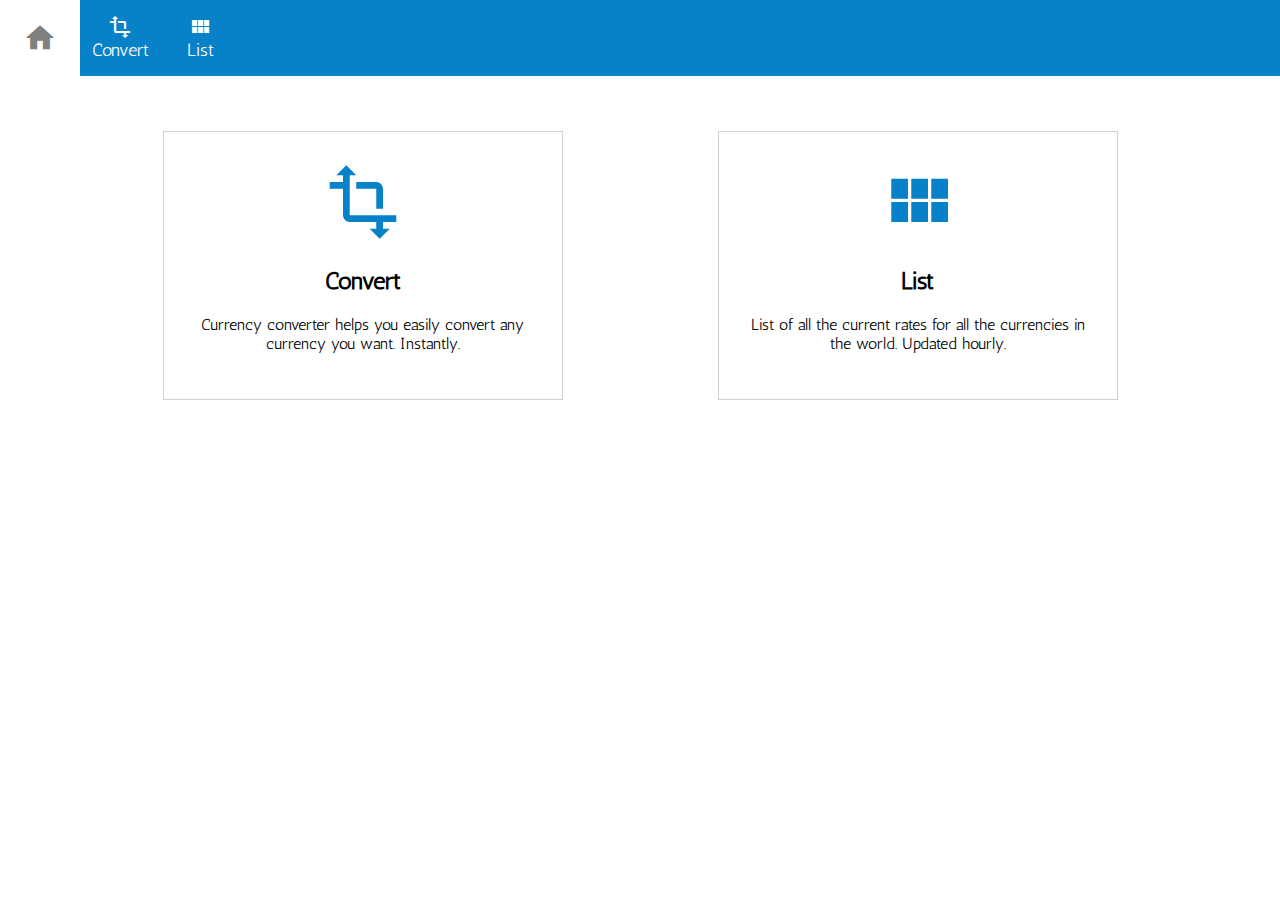
==== index.html @ 5829c6e4 "Make app responsive" ====
<!DOCTYPE html>
<html>
  <head>
    <title>Currency Converter</title>
    <meta charset = "UTF-8">
    <meta name="viewport" content="width=device-width">
    <link rel='stylesheet' href='style.css' />
    <link rel="stylesheet" href="https://fonts.googleapis.com/icon?family=Material+Icons">
    <link rel="icon" href="favicon.ico">
    <link href='https://fonts.googleapis.com/css?family=Antic' rel='stylesheet'>
    <script src="jquery-3.2.1.js"></script>
    <script src="my_jquery.js"></script>
  </head>
  <body>
    
    <!-- Navigation -->
    <div class="nav">
      
      <a href="#" class="home active">
        <i class="material-icons icon">
          home
        </i>
      </a>
      
      <a href="#" class="convert">
        <i class="material-icons icon">
          transform
        </i>
        Convert
      </a>
      
      <a href="#" class="list">
        <i class="material-icons icon">
          view_module
        </i>
        List
      </a>
      
      <a href="#" id="toggle">&#9776;</a>

      <h1>Currency Converter</h1>
      
    </div>

    <!-- Homepage -->
    <div class="homepage">

      <!-- Convert link -->
      <a href="#" class="convert link">
        <span class="material-icons icon">
          transform
        </span>
        <h2>
          Convert
        </h2>
        <p class="description">
          Currency converter helps you easily convert any currency you want. Instantly.
        </p>
      </a>

      <!-- List link -->
      <a href="#" class="list link">
        <span class="material-icons icon">
          view_module
        </span>
        <h2>
          List
        </h2>
        <p class="description">
          List of all the current rates for all the currencies in the world. Updated hourly.
        </p>
      </a>
      
    </div>

    <!-- Convert page -->
    <div class = "convert_page">

      <div class = "select">
        <h2>Choose your currencies</h2>
        <i class="material-icons icon">euro_symbol</i>
        <!-- spinner -->
        <div class="spinner zero">
          <div class="bounce1"></div>
          <div class="bounce2"></div>
          <div class="bounce3"></div>
        </div>
        <select class = "list1"></select>
        <a href = "#" class = "swap" title="Swap currencies">&#8646;</a>
        <select class = "list2"></select>
      </div>
      
      
      <div class="calculate">
        <h2>Convert from both sides</h2>
        <i class="material-icons icon">transform</i>
        <input type = "text" class="input1" placeholder="Amount:"></input>
        <input type = "text" class="input2" placeholder="Amount:"></input>
        <!-- spinner -->
        <div class="spinner one">
          <div class="bounce1"></div>
          <div class="bounce2"></div>
          <div class="bounce3"></div>
        </div>
        <p class="stringConvert">Result here.</p>
      </div>

    </div>
    
    <!-- List page -->
    <div class = "list_page">

        <h2>Rates</h2>
        <input type="text" placeholder="Search" class="search"></input>
        <!-- Spinner -->
        <div class="spinner two">
          <div class="bounce1"></div>
          <div class="bounce2"></div>
          <div class="bounce3"></div>
        </div>
        <!-- Scroll to top button -->
        <a href="#" id="toTop" class="material-icons" title="Scroll to top">
          keyboard_arrow_up
        </a>
        
      </div>
      
  </body>
</html>
---- style.css ----
* {
    box-sizing: border-box;
}

html {
    overflow-y: scroll;
}

body {
    margin: 0px;
    padding: 76px 0px 0px;
    font-family: 'Antic';
    width: 100%;
}

a {
    transition: background-color 0.2s, color 0.2s, box-shadow 0.2s, border 0.2s;
}

/* Navigation */
.nav {
    display: inline-block;
    position: absolute;
    top: 0;
    width: 100%;
    margin: 0px;
    background-color: #0782c8;
    z-index: 1;
}

.nav a {
    display: inline-block;
    float: left;
    width: 80px;
    font-size: 18px;
    padding: 15px 0px;
    text-align: center;
    transition: none;
}

.nav a:link, .nav a:visited {
    text-decoration: none;
    color: white;
}

.nav a:hover {
    background-color: rgba(0, 0, 0, 0.16);
}

.nav a.active {
    background-color: white;
    color: grey;
}

.nav a .icon {
    display: block;
    font-size: 24px;
}

.nav a.home .icon {
    font-size: 34px;
    padding: 6px 0px;
}

#toggle {
    display: none;
    position: absolute;
    top: 0px;
    right: 0px;
    width: 60px;
    font-size: 24px;
    padding: 10px 0px;
}

@media (max-width: 1000px) {

    .nav a:not(:first-child) {
        display: none;
    }

    #toggle {
        display: inline-block;
    }

    .nav.responsive a {
        display: block;
        width: 100%;
    }

    .nav.responsive a.active {
        background-color: transparent;
        color: silver;
    }

}

/* timestamp */
.timestamp {
    position: absolute;
    top: 15px;
    right: 15px;
    color: white;
    z-index: 2;
}

@media (max-width: 1000px) {
    .timestamp {
        top: 80px;
        color: grey;
        z-index: 0;
    }
}

/*Main title  */
h1 {
    display: none;
    font-size: 25px;
    text-align: center;
    font-weight: normal;
    padding: 20px 260px 5px;
    margin: 0px;
    color: white;
}

@media (max-width: 1000px) {
    h1 {
        display: none;
    }
}

/* Pages */
.homepage, .convert_page, .list_page {
    padding: 25px;
    text-align: center;
}

.convert_page, .list_page {
    display: none;
}

/* Homepage */
.link {
    display: inline-block;
    vertical-align: top;
    width: 400px;
    margin: 30px 75px;
    padding: 30px;
    border: 1px solid rgba(0, 0, 0, 0.180);
}

.link:link, .link:visited {
    text-decoration: none;
    color: black;
}

.link:hover {
    border-color: rgba(0, 0, 0, 0.400);
}

.link .icon {
    font-size: 80px;
    color: #0782c8;
}

@media (max-width: 620px) {
    .link {
        width: 70%;
        margin: 30px auto;
    }
}

/* Convert page */
.convert_page h2 {
    position: absolute;
    width: 100%;
    top: 0px;
    margin: 0px;
    padding: 6px 0px;
    text-align: center;
    font-weight: normal;
    font-size: 22px;
    background-color: rgba(0, 0, 0, 0.115);
    border-radius: 2px 2px 0px 0px;
}

.convert_page .icon {
    position: absolute;
    top: 10px;
    left: 8px;
    font-size: 20px;
    color: grey;
}

.select, .calculate {
    position: relative;
    text-align: center;
    width: 80%;
    margin: 25px auto;
    padding: 40px 0px 0px;
    background-color: white;
    border: 1px solid rgba(0, 0, 0, 0.180);
    border-radius: 3px;
}

.calculate {
    margin-top: 50px;
    padding-bottom: 30px;
}

.input1, .input2, .list1, .list2 {
    font-size: 20px;
    font-family: 'Antic';
    margin: 60px 50px;
    padding: 5px 0px;
    border: 1px solid rgba(0, 0, 0, 0.180);
    border-radius: 5px;
}

.input1, .input2 {
    text-align: right;
    padding-right: 10px;
    width: 20%;
}

.list1, .list2 {
    width: 25%;
}

.swap {
    display: inline-block;
    font-size: 24px;
    padding: 0px 6px 2px;
    border-radius: 25px;
}

.swap:link, .swap:visited {
    text-decoration: none;
    font-weight: bold;
    background-color: rgba(0, 0, 0, 0.115);
    color: #0782c8;
}

.swap:hover {
    color: black;
}

.swap:active {
    background-color: rgba(0, 0, 0, 0.250);
}

.stringSelect {
    position: absolute;
    width: 100%;
    margin: 0px;
    top: 50px;
    font-size: 18px;
}

.stringConvert {
    position: absolute;
    width: 100%;
    margin: 0px;
    bottom: 35px;
    font-size: 18px;
}

@media (max-width: 1000px) {
    .select, .calculate {
        width: 90%;
    }
    
    .list1, .list2 {
        display: block;
        width: 70%;
        margin: 30px auto;
    }
    
    .input1, .input2 {
        display: block;
        width: 60%;
        margin: 40px auto;
    }

    .stringSelect {
        top: 45px;
    }
    
    .stringConvert {
        bottom: 15px;
    }

    .convert_page .icon {
        font-size: 18px;
    }

}

@media (max-width: 400px) {
    .convert_page .icon {
        display: none;
    }
}
/* List page*/
.search {
    font-size: 22px;
    text-align: center;
    border: none;
    background-color: transparent;
    font-family: 'Antic';
}

.search:focus {
    outline-width: 0;
}

.rates {
    display: grid;
    grid-template-columns: repeat(auto-fit, minmax(200px, 1fr));
    grid-template-rows: repeat(auto-fit, 1fr);
    grid-gap: 15px;
    justify-items: center;
    width: 100%;
    padding: 0px 80px;
}

@media (max-width: 430px) {
    .rates {
        padding: 0px;
    }
}

.currency_rates {
    width: 200px;
    background-color: white;
    border: 1px solid rgba(0, 0, 0, 0.180);
    border-radius: 3px;
}

.currency, .rate {
    display: inline-block;
    width: 50%;
    padding: 10px;
}
.currency {
    background-color: rgba(0, 0, 0, 0.115);
    margin: 0px;
}

.rate {
    margin: 0px;
}

.stringList {
    font-size: 18px;
}

/* Spinners */
.spinner {
    display: none;
    margin: 100px auto 0;
    width: 70px;
    text-align: center;
}

.spinner > div {
    width: 18px;
    height: 18px;
    background-color: #0782c8;
    border-radius: 100%;
    display: inline-block;
    -webkit-animation: sk-bouncedelay 1.4s infinite ease-in-out both;
    animation: sk-bouncedelay 1.4s infinite ease-in-out both;
}

.spinner .bounce1 {
    -webkit-animation-delay: -0.32s;
    animation-delay: -0.32s;
}

.spinner .bounce2 {
    -webkit-animation-delay: -0.16s;
    animation-delay: -0.16s;
}

.spinner.one, .spinner.zero {
    position: absolute;
    width: 100%;
    margin: 0px auto;
}

.spinner.zero {
    top: 50px;
}

.spinner.one {
    bottom: 60px;
}

@media (max-width: 1000px) {
    .spinner.one {
        bottom: 40px;
    }
}

.spinner.one > div, .spinner.zero > div {
    width: 10px;
    height: 10px;
    animation-duration: 0.6s;

}

.spinner.one .bounce1, .spinner.zero .bounce1 {
    -webkit-animation-delay: -0.25s;
    animation-delay: -0.25s;
}

.spinner.one .bounce2, .spinner.zero .bounce2 {
    -webkit-animation-delay: -0.15s;
    animation-delay: -0.15s;
}

@-webkit-keyframes sk-bouncedelay {
    0%, 80%, 100% { -webkit-transform: scale(0) }
    40% { -webkit-transform: scale(1.0) }
}

@keyframes sk-bouncedelay {
    0%, 80%, 100% { 
        -webkit-transform: scale(0);
        transform: scale(0);
    } 40% { 
        -webkit-transform: scale(1.0);
        transform: scale(1.0);
    }
}

/* Scroll to top button */
#toTop {
    display: none;
    position: fixed;
    margin: 0px;
    bottom: 25px;
    right: 15px;
    padding: 7px;
    border-radius: 3px;
    font-weight: bold;
    border: none;
    outline: none;
}

#toTop:link, #toTop:visited {
    text-decoration: none;
    background-color: rgba(0, 0, 0, 0.115);
    color: #0782c8;
}

#toTop:hover {
    color: black;
}

#toTop:active {
    background-color: rgba(0, 0, 0, 0.250);
}
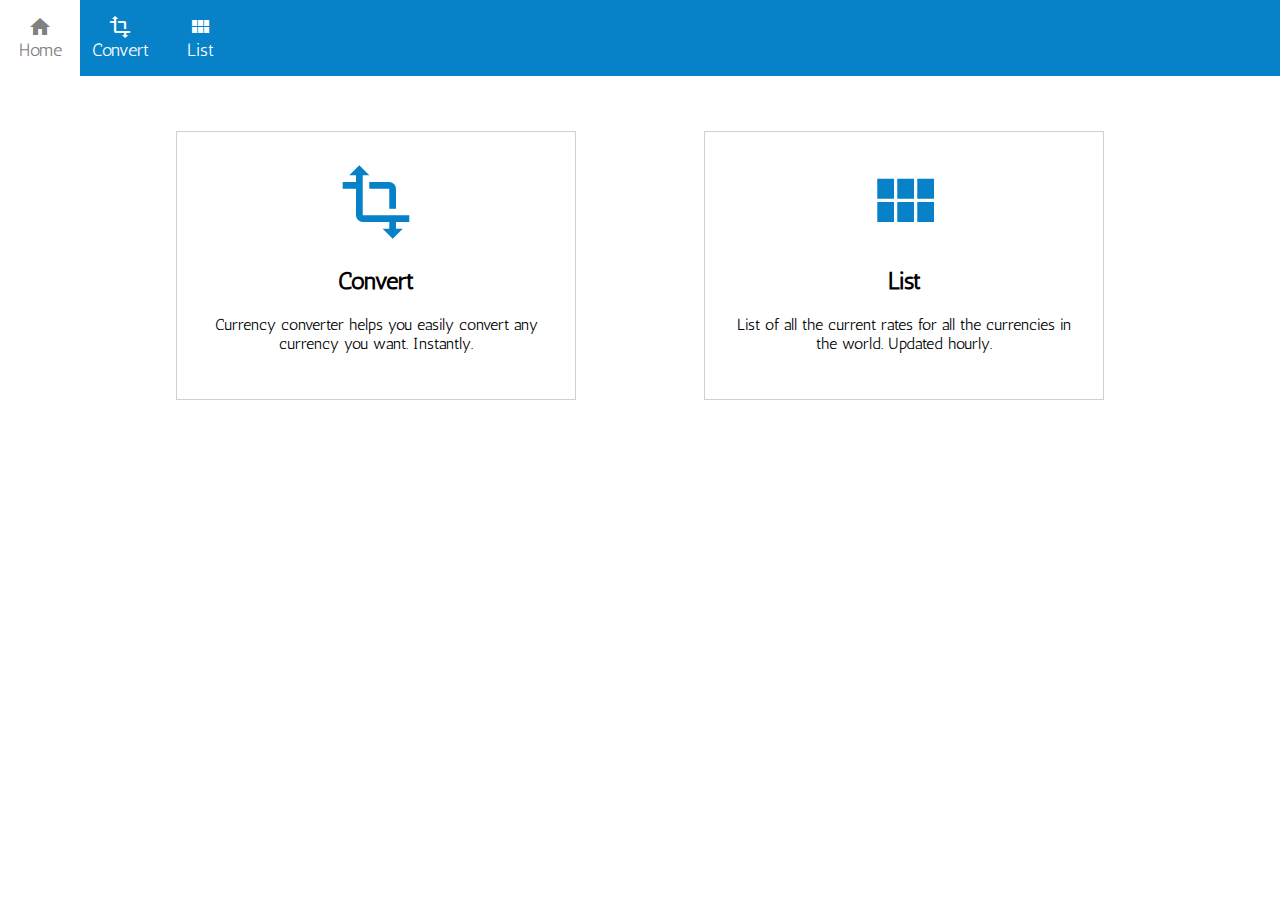
==== commit 7087f307: "Improve responsive layout" ====
--- a/index.html
+++ b/index.html
@@ -3,7 +3,9 @@
   <head>
     <title>Currency Converter</title>
     <meta charset = "UTF-8">
-    <meta name="viewport" content="width=device-width">
+    <meta name="viewport" content="width=device-width, initial-scale=1.0">
+    <meta name="theme-color" content="#0782c8">
+    <meta name="msapplication-navbutton-color" content="#0782c8">
     <link rel='stylesheet' href='style.css' />
     <link rel="stylesheet" href="https://fonts.googleapis.com/icon?family=Material+Icons">
     <link rel="icon" href="favicon.ico">
@@ -20,6 +22,7 @@
         <i class="material-icons icon">
           home
         </i>
+        Home
       </a>
       
       <a href="#" class="convert">
@@ -32,13 +35,9 @@
       <a href="#" class="list">
         <i class="material-icons icon">
           view_module
-        </i>
+          </i>
         List
       </a>
-      
-      <a href="#" id="toggle">&#9776;</a>
-
-      <h1>Currency Converter</h1>
       
     </div>
 
@@ -76,8 +75,9 @@
     <!-- Convert page -->
     <div class = "convert_page">
 
+      <h2>Convert</h2>
       <div class = "select">
-        <h2>Choose your currencies</h2>
+        <h3>Choose your currencies</h3>
         <i class="material-icons icon">euro_symbol</i>
         <!-- spinner -->
         <div class="spinner zero">
@@ -92,7 +92,7 @@
       
       
       <div class="calculate">
-        <h2>Convert from both sides</h2>
+        <h3>Convert from both sides</h3>
         <i class="material-icons icon">transform</i>
         <input type = "text" class="input1" placeholder="Amount:"></input>
         <input type = "text" class="input2" placeholder="Amount:"></input>
--- a/style.css
+++ b/style.css
@@ -13,14 +13,21 @@
     width: 100%;
 }
 
+@media (max-width: 425px) {
+    body {
+        padding-top: 64px;
+    }
+}
+
 a {
+    -webkit-tap-highlight-color: transparent;
     transition: background-color 0.2s, color 0.2s, box-shadow 0.2s, border 0.2s;
 }
 
 /* Navigation */
 .nav {
     display: inline-block;
-    position: absolute;
+    position: fixed;
     top: 0;
     width: 100%;
     margin: 0px;
@@ -57,41 +64,11 @@
     font-size: 24px;
 }
 
-.nav a.home .icon {
-    font-size: 34px;
-    padding: 6px 0px;
-}
-
-#toggle {
-    display: none;
-    position: absolute;
-    top: 0px;
-    right: 0px;
-    width: 60px;
-    font-size: 24px;
-    padding: 10px 0px;
-}
-
-@media (max-width: 1000px) {
-
-    .nav a:not(:first-child) {
-        display: none;
-    }
-
-    #toggle {
-        display: inline-block;
-    }
-
-    .nav.responsive a {
-        display: block;
-        width: 100%;
-    }
-
-    .nav.responsive a.active {
-        background-color: transparent;
-        color: silver;
-    }
-
+@media (max-width: 425px) {
+    .nav a {
+        width: 33.3%;
+        padding: 9px 0px;
+    }
 }
 
 /* timestamp */
@@ -103,28 +80,11 @@
     z-index: 2;
 }
 
-@media (max-width: 1000px) {
+@media (max-width: 425px) {
     .timestamp {
-        top: 80px;
+        top: 68px;
         color: grey;
         z-index: 0;
-    }
-}
-
-/*Main title  */
-h1 {
-    display: none;
-    font-size: 25px;
-    text-align: center;
-    font-weight: normal;
-    padding: 20px 260px 5px;
-    margin: 0px;
-    color: white;
-}
-
-@media (max-width: 1000px) {
-    h1 {
-        display: none;
     }
 }
 
@@ -143,9 +103,22 @@
     display: inline-block;
     vertical-align: top;
     width: 400px;
-    margin: 30px 75px;
+    margin: 30px 5%;
     padding: 30px;
     border: 1px solid rgba(0, 0, 0, 0.180);
+}
+
+.link:nth-child(1) {
+    margin-left: 0px;
+}
+
+.link:nth-child(2) {
+    margin-right: 0px;
+}
+
+.link .icon {
+    font-size: 80px;
+    color: #0782c8;
 }
 
 .link:link, .link:visited {
@@ -157,20 +130,29 @@
     border-color: rgba(0, 0, 0, 0.400);
 }
 
-.link .icon {
-    font-size: 80px;
-    color: #0782c8;
-}
-
-@media (max-width: 620px) {
+
+@media (max-width: 1024px) {
     .link {
         width: 70%;
-        margin: 30px auto;
+        margin: 20px auto;
+    }
+
+}
+
+@media (max-width: 425px) {
+    .link {
+        width: 90%;
+        margin: 15px auto;
+        padding: 15px 30px;
     }
 }
 
 /* Convert page */
 .convert_page h2 {
+    margin-top: 0px;
+}
+
+.convert_page h3 {
     position: absolute;
     width: 100%;
     top: 0px;
@@ -264,7 +246,7 @@
     font-size: 18px;
 }
 
-@media (max-width: 1000px) {
+@media (max-width: 1024px) {
     .select, .calculate {
         width: 90%;
     }
@@ -295,11 +277,24 @@
 
 }
 
-@media (max-width: 400px) {
+@media (max-width: 425px) {
+    .convert_page h2 {
+        margin-top: 10px;
+    }
+
+    .select, .calculate {
+        margin: 15px auto;
+    }
+
+    .calculate {
+        margin-top: 30px;
+    }
+
     .convert_page .icon {
         display: none;
     }
 }
+
 /* List page*/
 .search {
     font-size: 22px;
@@ -307,6 +302,7 @@
     border: none;
     background-color: transparent;
     font-family: 'Antic';
+    margin-bottom: 5px;
 }
 
 .search:focus {
@@ -323,7 +319,11 @@
     padding: 0px 80px;
 }
 
-@media (max-width: 430px) {
+@media (max-width: 425px) {
+    .list_page h2 {
+        margin-top: 15px;
+    }
+
     .rates {
         padding: 0px;
     }
@@ -396,7 +396,7 @@
     bottom: 60px;
 }
 
-@media (max-width: 1000px) {
+@media (max-width: 1024px) {
     .spinner.one {
         bottom: 40px;
     }
@@ -441,7 +441,7 @@
     margin: 0px;
     bottom: 25px;
     right: 15px;
-    padding: 7px;
+    padding: 10px;
     border-radius: 3px;
     font-weight: bold;
     border: none;
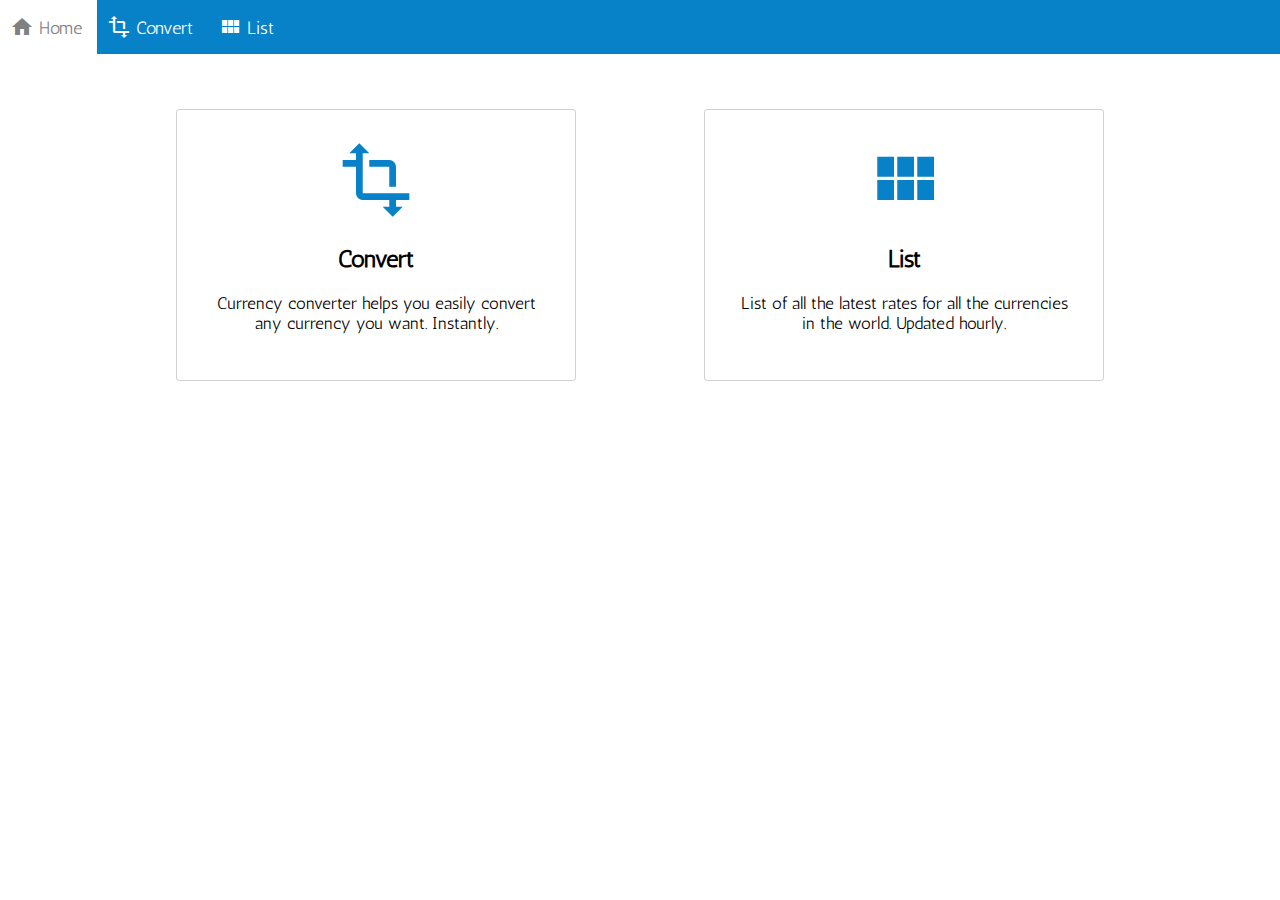
==== commit 3e8ea765: "New navbar style" ====
--- a/index.html
+++ b/index.html
@@ -15,6 +15,9 @@
   </head>
   <body>
     
+    <!-- Timestamp -->
+    <span class="timestamp"></span>
+
     <!-- Navigation -->
     <div class="nav">
       
@@ -42,7 +45,7 @@
     </div>
 
     <!-- Homepage -->
-    <div class="homepage">
+    <div class="homepage page">
 
       <!-- Convert link -->
       <a href="#" class="convert link">
@@ -66,17 +69,17 @@
           List
         </h2>
         <p class="description">
-          List of all the current rates for all the currencies in the world. Updated hourly.
+          List of all the latest rates for all the currencies in the world. Updated hourly.
         </p>
       </a>
-      
+
     </div>
 
     <!-- Convert page -->
-    <div class = "convert_page">
+    <div class = "convert_page page">
 
       <h2>Convert</h2>
-      <div class = "select">
+      <div class = "select_window">
         <h3>Choose your currencies</h3>
         <i class="material-icons icon">euro_symbol</i>
         <!-- spinner -->
@@ -85,13 +88,13 @@
           <div class="bounce2"></div>
           <div class="bounce3"></div>
         </div>
-        <select class = "list1"></select>
+        <select class = "select1"></select>
         <a href = "#" class = "swap" title="Swap currencies">&#8646;</a>
-        <select class = "list2"></select>
+        <select class = "select2"></select>
       </div>
       
       
-      <div class="calculate">
+      <div class="convert_window">
         <h3>Convert from both sides</h3>
         <i class="material-icons icon">transform</i>
         <input type = "text" class="input1" placeholder="Amount:"></input>
@@ -108,22 +111,23 @@
     </div>
     
     <!-- List page -->
-    <div class = "list_page">
+    <div class = "list_page page">
 
-        <h2>Rates</h2>
-        <input type="text" placeholder="Search" class="search"></input>
-        <!-- Spinner -->
-        <div class="spinner two">
-          <div class="bounce1"></div>
-          <div class="bounce2"></div>
-          <div class="bounce3"></div>
-        </div>
-        <!-- Scroll to top button -->
-        <a href="#" id="toTop" class="material-icons" title="Scroll to top">
-          keyboard_arrow_up
-        </a>
+      <h2>Rates</h2>
+      <input type="text" placeholder="Search" class="search"></input>
+      <!-- Spinner -->
+      <div class="spinner two">
+        <div class="bounce1"></div>
+        <div class="bounce2"></div>
+        <div class="bounce3"></div>
+      </div>
         
-      </div>
+    </div>
+
+    <!-- Scroll to top button -->
+    <a href="#" id="toTop" class="material-icons" title="Scroll to top">
+      keyboard_arrow_up
+    </a>
       
   </body>
 </html>--- a/style.css
+++ b/style.css
@@ -8,7 +8,7 @@
 
 body {
     margin: 0px;
-    padding: 76px 0px 0px;
+    padding: 54px 0px 0px;
     font-family: 'Antic';
     width: 100%;
 }
@@ -21,7 +21,6 @@
 
 a {
     -webkit-tap-highlight-color: transparent;
-    transition: background-color 0.2s, color 0.2s, box-shadow 0.2s, border 0.2s;
 }
 
 /* Navigation */
@@ -32,17 +31,20 @@
     width: 100%;
     margin: 0px;
     background-color: #0782c8;
+    overflow: hidden;
     z-index: 1;
+}
+
+.nav.shadow {
+    box-shadow: 0px 2px 2px rgba(0, 0, 0, 0.301);
 }
 
 .nav a {
     display: inline-block;
     float: left;
-    width: 80px;
     font-size: 18px;
-    padding: 15px 0px;
+    padding: 15px 15px 15px 10px;
     text-align: center;
-    transition: none;
 }
 
 .nav a:link, .nav a:visited {
@@ -59,9 +61,12 @@
     color: grey;
 }
 
+.nav a.active:hover {
+    background-color: white;
+}
+
 .nav a .icon {
-    display: block;
-    font-size: 24px;
+    vertical-align: bottom;
 }
 
 @media (max-width: 425px) {
@@ -69,27 +74,37 @@
         width: 33.3%;
         padding: 9px 0px;
     }
+
+    .nav a .icon {
+        display: block;
+    }
+
+    .nav a:hover, .nav a:active {
+        background-color: inherit;
+    }
 }
 
 /* timestamp */
 .timestamp {
-    position: absolute;
-    top: 15px;
-    right: 15px;
+    position: fixed;
+    top: 5px;
+    right: 10px;
     color: white;
     z-index: 2;
 }
 
-@media (max-width: 425px) {
+@media (max-width: 500px) {
     .timestamp {
+        position: absolute;
         top: 68px;
+        right: 8px;
         color: grey;
         z-index: 0;
     }
 }
 
 /* Pages */
-.homepage, .convert_page, .list_page {
+.page {
     padding: 25px;
     text-align: center;
 }
@@ -106,6 +121,9 @@
     margin: 30px 5%;
     padding: 30px;
     border: 1px solid rgba(0, 0, 0, 0.180);
+    border-radius: 3px;
+    transition: border 0.2s;
+    overflow: hidden;
 }
 
 .link:nth-child(1) {
@@ -119,6 +137,10 @@
 .link .icon {
     font-size: 80px;
     color: #0782c8;
+}
+
+.description {
+    font-size: 17px;
 }
 
 .link:link, .link:visited {
@@ -136,14 +158,40 @@
         width: 70%;
         margin: 20px auto;
     }
-
 }
 
 @media (max-width: 425px) {
     .link {
         width: 90%;
         margin: 15px auto;
-        padding: 15px 30px;
+        padding: 25px 30px 30px;
+        position: relative;
+    }
+    
+    .link h2 {
+        margin: 0px 0px 10px;
+        font-weight: normal;
+        color: #0782c8;
+        text-align: left;
+        padding-left: 45%;
+    }
+
+    .link .icon {
+        position: absolute;
+        font-size: 24vw;
+        top: 26%;
+        left: 8%;
+    }
+
+    .link:first-child .icon {
+        font-size: 23vw;
+    }
+
+    .description {
+        float: right;
+        width: 55%;
+        margin: 0px 0px;
+        text-align: left;
     }
 }
 
@@ -156,6 +204,7 @@
     position: absolute;
     width: 100%;
     top: 0px;
+    left: 0px;
     margin: 0px;
     padding: 6px 0px;
     text-align: center;
@@ -173,7 +222,7 @@
     color: grey;
 }
 
-.select, .calculate {
+.select_window, .convert_window {
     position: relative;
     text-align: center;
     width: 80%;
@@ -184,12 +233,12 @@
     border-radius: 3px;
 }
 
-.calculate {
+.convert_window {
     margin-top: 50px;
     padding-bottom: 30px;
 }
 
-.input1, .input2, .list1, .list2 {
+.input1, .input2, .select1, .select2 {
     font-size: 20px;
     font-family: 'Antic';
     margin: 60px 50px;
@@ -204,32 +253,38 @@
     width: 20%;
 }
 
-.list1, .list2 {
+.select1, .select2 {
     width: 25%;
+    background-color: white;
 }
 
 .swap {
     display: inline-block;
     font-size: 24px;
-    padding: 0px 6px 2px;
-    border-radius: 25px;
+    width: 33px;
+    height: 33px;
+    border-radius: 100%;
+    transition: background-color 0.2s;
 }
 
 .swap:link, .swap:visited {
     text-decoration: none;
-    font-weight: bold;
+    /* font-weight: bold; */
     background-color: rgba(0, 0, 0, 0.115);
     color: #0782c8;
 }
 
-.swap:hover {
-    color: black;
-}
-
 .swap:active {
     background-color: rgba(0, 0, 0, 0.250);
 }
 
+@media (max-width: 425px) {
+    .swap {
+        width: 35px;
+        height: 35px;
+    }
+}
+
 .stringSelect {
     position: absolute;
     width: 100%;
@@ -247,11 +302,11 @@
 }
 
 @media (max-width: 1024px) {
-    .select, .calculate {
+    .select_window, .convert_window {
         width: 90%;
     }
     
-    .list1, .list2 {
+    .select1, .select2 {
         display: block;
         width: 70%;
         margin: 30px auto;
@@ -282,11 +337,11 @@
         margin-top: 10px;
     }
 
-    .select, .calculate {
+    .select_window, .convert_window {
         margin: 15px auto;
     }
 
-    .calculate {
+    .convert_window {
         margin-top: 30px;
     }
 
@@ -296,36 +351,55 @@
 }
 
 /* List page*/
+.list_page h2 {
+    margin-top: 0px;
+}
+
+@media (max-width: 425px) {
+    .list_page h2 {
+        margin-top: 10px;
+    }
+}
+
 .search {
     font-size: 22px;
     text-align: center;
     border: none;
     background-color: transparent;
     font-family: 'Antic';
-    margin-bottom: 5px;
+    margin-bottom: 25px;
 }
 
 .search:focus {
     outline-width: 0;
 }
 
+@media (max-width: 425px) {
+    .search {
+        margin-bottom: 15px;
+    }
+}
+
 .rates {
     display: grid;
-    grid-template-columns: repeat(auto-fit, minmax(200px, 1fr));
+    grid-template-columns: repeat(auto-fill, minmax(200px, 1fr));
     grid-template-rows: repeat(auto-fit, 1fr);
-    grid-gap: 15px;
+    grid-gap: 45px;
     justify-items: center;
     width: 100%;
-    padding: 0px 80px;
-}
-
-@media (max-width: 425px) {
-    .list_page h2 {
-        margin-top: 15px;
-    }
-
+    padding: 0px 160px;
+}
+
+@media (max-width: 1024px) {
+    .rates {
+        padding: 0px 80px;
+    }
+}
+
+@media (max-width: 425px) {
     .rates {
         padding: 0px;
+        grid-gap: 25px;
     }
 }
 
@@ -341,6 +415,7 @@
     width: 50%;
     padding: 10px;
 }
+
 .currency {
     background-color: rgba(0, 0, 0, 0.115);
     margin: 0px;
@@ -438,14 +513,14 @@
 #toTop {
     display: none;
     position: fixed;
-    margin: 0px;
     bottom: 25px;
-    right: 15px;
+    right: 25px;
+    margin: 0px;
     padding: 10px;
-    border-radius: 3px;
-    font-weight: bold;
     border: none;
+    border-radius: 100%;
     outline: none;
+    transition: background-color 0.2s;
 }
 
 #toTop:link, #toTop:visited {
@@ -454,10 +529,13 @@
     color: #0782c8;
 }
 
-#toTop:hover {
-    color: black;
-}
-
 #toTop:active {
     background-color: rgba(0, 0, 0, 0.250);
+}
+
+@media (max-width: 425px) {
+    #toTop {
+        font-size: 26px;
+        right: 15px;
+    }
 }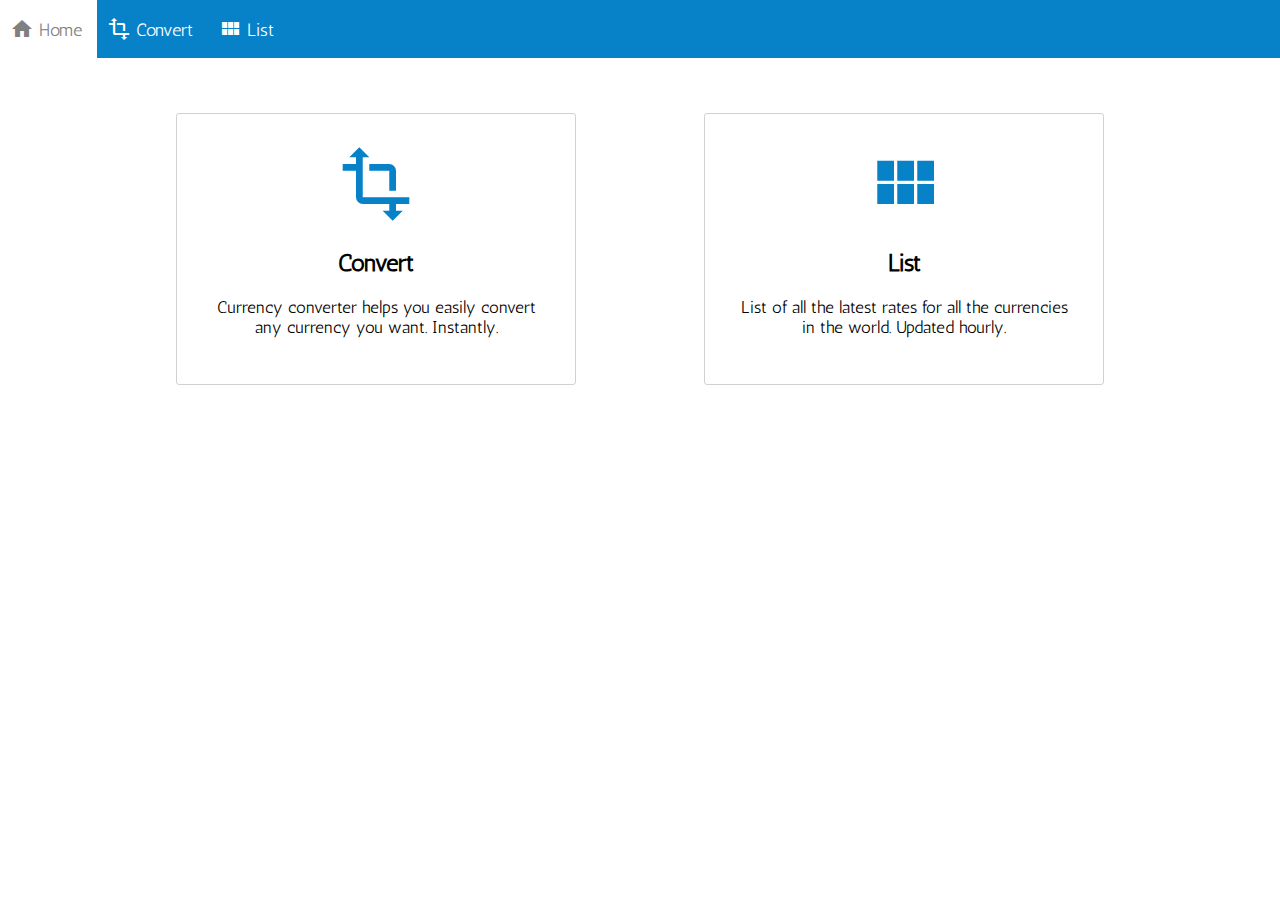
==== commit 28de3651: "Persistent search bar" ====
--- a/index.html
+++ b/index.html
@@ -97,8 +97,8 @@
       <div class="convert_window">
         <h3>Convert from both sides</h3>
         <i class="material-icons icon">transform</i>
-        <input type = "text" class="input1" placeholder="Amount:"></input>
-        <input type = "text" class="input2" placeholder="Amount:"></input>
+        <input type = "text" class="input1" placeholder="Amount:" autocomplete="off">
+        <input type = "text" class="input2" placeholder="Amount:" autocomplete="off">
         <!-- spinner -->
         <div class="spinner one">
           <div class="bounce1"></div>
@@ -114,7 +114,10 @@
     <div class = "list_page page">
 
       <h2>Rates</h2>
-      <input type="text" placeholder="Search" class="search"></input>
+      <div class="search_bar">
+        <label for="search" class="material-icons icon">search</label>
+        <input type="text" placeholder="Search" id="search" autocomplete="off">
+      </div>
       <!-- Spinner -->
       <div class="spinner two">
         <div class="bounce1"></div>
--- a/style.css
+++ b/style.css
@@ -8,7 +8,7 @@
 
 body {
     margin: 0px;
-    padding: 54px 0px 0px;
+    padding: 58px 0px 0px;
     font-family: 'Antic';
     width: 100%;
 }
@@ -33,17 +33,18 @@
     background-color: #0782c8;
     overflow: hidden;
     z-index: 1;
+    transition: box-shadow 0.2s;
 }
 
 .nav.shadow {
-    box-shadow: 0px 2px 2px rgba(0, 0, 0, 0.301);
+    box-shadow: 0px 1px 2px 1px rgba(0, 0, 0, 0.201);
 }
 
 .nav a {
     display: inline-block;
     float: left;
     font-size: 18px;
-    padding: 15px 15px 15px 10px;
+    padding: 17px 15px 17px 10px;
     text-align: center;
 }
 
@@ -87,7 +88,7 @@
 /* timestamp */
 .timestamp {
     position: fixed;
-    top: 5px;
+    top: 18px;
     right: 10px;
     color: white;
     z-index: 2;
@@ -105,12 +106,9 @@
 
 /* Pages */
 .page {
+    display: none;
     padding: 25px;
     text-align: center;
-}
-
-.convert_page, .list_page {
-    display: none;
 }
 
 /* Homepage */
@@ -170,21 +168,19 @@
     
     .link h2 {
         margin: 0px 0px 10px;
-        font-weight: normal;
-        color: #0782c8;
         text-align: left;
         padding-left: 45%;
     }
 
     .link .icon {
         position: absolute;
-        font-size: 24vw;
-        top: 26%;
-        left: 8%;
+        font-size: 85px;
+        top: 30%;
+        left: 7%;
     }
 
     .link:first-child .icon {
-        font-size: 23vw;
+        font-size: 83px;
     }
 
     .description {
@@ -258,6 +254,10 @@
     background-color: white;
 }
 
+option {
+    background-color: white;
+}
+
 .swap {
     display: inline-block;
     font-size: 24px;
@@ -269,7 +269,6 @@
 
 .swap:link, .swap:visited {
     text-decoration: none;
-    /* font-weight: bold; */
     background-color: rgba(0, 0, 0, 0.115);
     color: #0782c8;
 }
@@ -352,7 +351,7 @@
 
 /* List page*/
 .list_page h2 {
-    margin-top: 0px;
+    margin: 0px;
 }
 
 @media (max-width: 425px) {
@@ -361,25 +360,58 @@
     }
 }
 
-.search {
+/* Search */
+.search_bar {
+    position: relative;
+    width: 100%;
+    margin: 10px 0px 5px;
+}
+
+.search_bar .icon {
+    position: absolute;
+    top: 13px;
+    margin-left: 15px;
+    color: silver;
+}
+
+#search {
+    width: 150px;
+    margin: 0px;
+    padding: 12px 45px;
     font-size: 22px;
     text-align: center;
+    font-family: 'Antic';
+    background-color: white;
     border: none;
-    background-color: transparent;
-    font-family: 'Antic';
-    margin-bottom: 25px;
-}
-
-.search:focus {
     outline-width: 0;
 }
 
-@media (max-width: 425px) {
-    .search {
-        margin-bottom: 15px;
-    }
-}
-
+.search_bar.active {
+    position: fixed;
+    top: 65px;
+    left: 0;
+    z-index: 1;
+    margin: 0px;
+}
+
+.search_bar.active #search {
+    width: 250px;
+    padding: 12px 45px;
+    box-shadow: 0px 0px 2px 0px rgba(0, 0, 0, 0.201);
+}
+
+.search_bar.active .icon {
+    margin-left: 15px;
+}
+
+
+@media (max-width: 425px) {
+    .search_bar.active {
+        top: 75px;
+    }
+}
+
+/* Rates */
 .rates {
     display: grid;
     grid-template-columns: repeat(auto-fill, minmax(200px, 1fr));
@@ -520,17 +552,20 @@
     border: none;
     border-radius: 100%;
     outline: none;
+    box-shadow: 0px 2px 2px rgba(0, 0, 0, 0.201);
     transition: background-color 0.2s;
 }
 
 #toTop:link, #toTop:visited {
     text-decoration: none;
     background-color: rgba(0, 0, 0, 0.115);
-    color: #0782c8;
+    background-color: #0782c8;
+    color: white;
 }
 
 #toTop:active {
-    background-color: rgba(0, 0, 0, 0.250);
+    background-color: #075a8a;
+
 }
 
 @media (max-width: 425px) {
